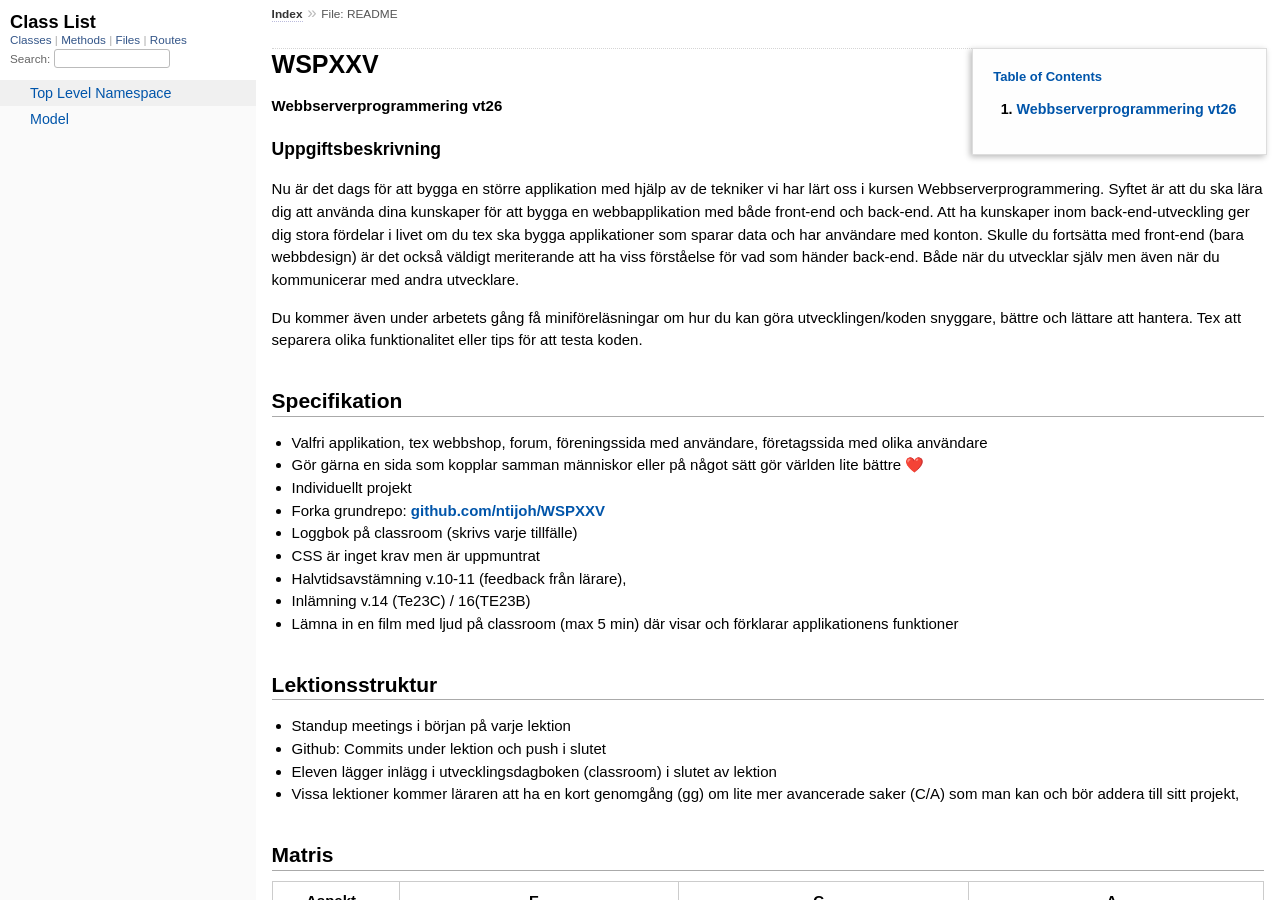
==== doc/index.html @ f721c24d "yardoc på app.rb" ====
<!DOCTYPE html>
<html>
  <head>
    <meta charset="UTF-8">
<meta name="viewport" content="width=device-width, initial-scale=1.0">
<title>
  File: README
  
    &mdash; Documentation by YARD 0.9.38
  
</title>

  <link rel="stylesheet" href="css/style.css" type="text/css" />

  <link rel="stylesheet" href="css/common.css" type="text/css" />

<script type="text/javascript">
  pathId = "README";
  relpath = '';
</script>


  <script type="text/javascript" charset="utf-8" src="js/jquery.js"></script>

  <script type="text/javascript" charset="utf-8" src="js/app.js"></script>

  <script type="text/javascript" charset="utf-8" src="js/custom.js"></script>


  </head>
  <body>
    <div class="nav_wrap">
      <iframe id="nav" src="class_list.html?1"></iframe>
      <div id="resizer"></div>
    </div>

    <div id="main" tabindex="-1">
      <div id="header">
        <div id="menu">
  
    <a href="_index.html">Index</a> &raquo; 
    <span class="title">File: README</span>
  
</div>

        <div id="search">
  
    <a class="full_list_link" id="class_list_link"
        href="class_list.html">

        <svg width="24" height="24">
          <rect x="0" y="4" width="24" height="4" rx="1" ry="1"></rect>
          <rect x="0" y="12" width="24" height="4" rx="1" ry="1"></rect>
          <rect x="0" y="20" width="24" height="4" rx="1" ry="1"></rect>
        </svg>
    </a>
  
</div>
        <div class="clear"></div>
      </div>

      <div id="content"><div id='filecontents'>
<h1 id="label-WSPXXV">WSPXXV</h1>

<h4 id="label-Webbserverprogrammering+vt26">Webbserverprogrammering vt26</h4>

<h3 id="label-Uppgiftsbeskrivning">Uppgiftsbeskrivning</h3>

<p>Nu är det dags för att bygga en större applikation med hjälp av de tekniker vi har lärt oss i kursen Webbserverprogrammering. Syftet är att du ska lära dig att använda dina kunskaper för att bygga en webbapplikation med både front-end och back-end. Att ha kunskaper inom back-end-utveckling ger dig stora fördelar i livet om du tex ska bygga applikationer som sparar data och har användare med konton. Skulle du fortsätta med front-end (bara webbdesign) är det också väldigt meriterande att ha viss förståelse för vad som händer back-end. Både när du utvecklar själv men även när du kommunicerar med andra utvecklare.</p>

<p>Du kommer även under arbetets gång få miniföreläsningar om hur du kan göra utvecklingen/koden snyggare, bättre och lättare att hantera. Tex att separera olika funktionalitet eller tips för att testa koden.</p>

<h2 id="label-Specifikation">Specifikation</h2>
<ul><li>
<p>Valfri applikation, tex webbshop, forum, föreningssida med användare, företagssida med olika användare</p>
</li><li>
<p>Gör gärna en sida som kopplar samman människor eller på något sätt gör världen lite bättre ❤️</p>
</li><li>
<p>Individuellt projekt</p>
</li><li>
<p>Forka grundrepo: <a href="https://github.com/ntijoh/WSPXXV">github.com/ntijoh/WSPXXV</a></p>
</li><li>
<p>Loggbok på classroom (skrivs varje tillfälle)</p>
</li><li>
<p>CSS är inget krav men är uppmuntrat</p>
</li><li>
<p>Halvtidsavstämning v.10-11 (feedback från lärare),</p>
</li><li>
<p>Inlämning v.14 (Te23C) / 16(TE23B)</p>
</li><li>
<p>Lämna in en film med ljud på classroom (max 5 min) där visar och förklarar applikationens funktioner</p>
</li></ul>

<h2 id="label-Lektionsstruktur">Lektionsstruktur</h2>
<ul><li>
<p>Standup meetings i början på varje lektion</p>
</li><li>
<p>Github: Commits under lektion och push i slutet</p>
</li><li>
<p>Eleven lägger inlägg i utvecklingsdagboken (classroom) i slutet av lektion</p>
</li><li>
<p>Vissa lektioner kommer läraren att ha en kort genomgång (gg) om lite mer avancerade saker (C/A) som man kan och bör addera till sitt projekt,</p>
</li></ul>

<h2 id="label-Matris">Matris</h2>

<table role="table">
<thead>
<tr>
<th>Aspekt</th>
<th>E</th>
<th>C</th>
<th>A</th>
</tr>
</thead>
<tbody>
<tr>
<td>Dokumentation</td>
<td>Tillsammans med läraren dokumenterar du **översiktligt** din applikations funktionalitet, utvecklingsprocess och säkerhet och använder **med viss säkerhet *enkel*** terminologi.</td>
<td>Med läraren som bollplank dokumenterar du **utförligt** din applikations funktionalitet, utvecklingsprocess och säkerhet och använder **med viss säkerhet** ***korrekt*** terminologi.</td>
<td>Med läraren som bollplank dokumenterar du **utförligt  och nyanserat** din applikations funktionalitet, utvecklingsprocess och säkerhet och **använder med säkerhet *korrekt*** terminologi.</td>
</tr>
<tr>
<td>Arkitektur</td>
<td>Tillsammans med läraren utvecklar du en applikation där koden har en <strong>enkel</strong> kodstruktur.</td>
<td>Med läraren som bollplank utvecklar du en applikation där koden har en <strong>god</strong> kodstruktur.</td>
<td>Med läraren som bollplank utvecklar du en applikation där koden **följer MVC** och **följer en given kodstandard.**</td>
</tr>
<tr>
<td>Funktionalitet</td>
<td>Tillsammans med läraren  utvecklar du en applikation med <strong>enkel</strong> funktionalitet.</td>
<td>Med läraren som bollplank utvecklar du en applikation med <strong>inloggningssystem</strong> och **tillfredsställande** funktionalitet.</td>
<td>Med läraren som bollplank utvecklar du en applikation med ett <strong>inloggningssystem</strong> och <strong>komplex</strong> funktionalitet.</td>
</tr>
<tr>
<td>Datalagring</td>
<td>Tillsammans med läraren  utvecklar du en applikation som använder en <strong>enkel</strong> lösning för att spara data mellan sidvisningar.</td>
<td>Med läraren som bollplank utvecklar du en applikation som använder en e**nkel databaslösning** för att spara data mellan sidvisningar.</td>
<td>Med läraren som bollplank utvecklar du en applikation som använder en **komplex databaslösning** för att spara data mellan sidvisningar.</td>
</tr>
<tr>
<td>Säkerhet</td>
<td>Tillsammans med läraren vidtar du <strong>enkla</strong> åtgärder för att förhindra att applikationen utnyttjas.</td>
<td>Med läraren som bollplank vidtar du **lite mer avancerade** åtgärder för att förhindra att applikationen utnyttjas.</td>
<td>Med läraren som bollplank vidtar du <strong>avancerade</strong> åtgärder för att förhindra att applikationen utnyttjas.</td>
</tr>
</tbody>
</table>

<h3 id="label-E-niv-C3-A5">E-nivå</h3>

<p>Gemensamt för samtliga aspekter på E-nivå är en brist på självständighet. Detta innebär att den efterfågade funktionaliteten i aspekterna nedan kan till viss del tagits fram tillsammans med läraren.</p>

<h3 id="label-C-niv-C3-A5">C-nivå</h3>

<p>Gemensamt för samtliga aspekter på C-nivå är större grad av självständighet än på E-nivå.</p>

<h3 id="label-A-niv-C3-A5">A-nivå</h3>

<p>Gemensamt för samtliga aspekter på A-nivå är en större grad av självständighet än på E-nivå.</p>

<h2 id="label-Dokumentation">Dokumentation</h2>

<table role="table">
<thead>
<tr>
<th>E</th>
<th>C</th>
<th>A</th>
</tr>
</thead>
<tbody>
<tr>
<td>Tillsammans med läraren dokumenterar du **översiktligt** din applikations funktionalitet, utvecklingsprocess och säkerhet och använder **med viss säkerhet *enkel*** terminologi.</td>
<td>Med läraren som bollplank dokumenterar du **utförligt** din applikations funktionalitet, utvecklingsprocess och säkerhet och använder **med viss säkerhet** ***korrekt*** terminologi.</td>
<td>Med läraren som bollplank dokumenterar du **utförligt  och nyanserat** din applikations funktionalitet, utvecklingsprocess och säkerhet och **använder med säkerhet *korrekt*** terminologi.</td>
</tr>
</tbody>
</table>

<h3 id="label-E-niv-C3-A5">E-nivå</h3>

<p>Eleven har en enkel beskrivning över applikationens funktionalitet (en enkel domänbeskrivning) och ett enkelt er-diagram. Eleven har svårt för begrepp som t.ex <em>route</em>, <em>resurs</em>, <em>vy</em>, <em>entitet</em>. Eleven commitar/pushar sin kod till Github varje vecka. Vid lektionens slut sammanfattar eleven enkelt dagens arbete i text och bild i sitt dokument på classroom.</p>

<h3 id="label-C-niv-C3-A5">C-nivå</h3>

<p>Eleven har utförlig domänbeskrivning som beskriver olika användares behörigheter, och ett korrekt er-diagram. Eleven har svårt för mer avancerade begrepp som <em>RESTFUL</em> och <em>kardinalitet</em>. Vid lektionens slut sammanfattar eleven dagens arbete i text och bild i sitt dokument på classroom.</p>

<h3 id="label-A-niv-C3-A5">A-nivå</h3>

<p>Eleven har domänbeskrivning likt C-nivå, och använder obehinrdat de flesta begrepp. Applikationens routes är även dokumenterade enligt tex Yardoc. Vid lektionens slut sammanfattar eleven detaljerat dagens arbete i text och bild i sitt dokument på classroom.</p>

<h2 id="label-Arkitektur">Arkitektur</h2>

<table role="table">
<thead>
<tr>
<th>E</th>
<th>C</th>
<th>A</th>
</tr>
</thead>
<tbody>
<tr>
<td>Tillsammans med läraren utvecklar du en applikation där koden har en <strong>enkel</strong> kodstruktur.</td>
<td>Med läraren som bollplank utvecklar du en applikation där koden har en <strong>god</strong> kodstruktur.</td>
<td>Med läraren som bollplank utvecklar du en applikation där koden **följer MVC** och **följer en given kodstandard.**</td>
</tr>
</tbody>
</table>

<h3 id="label-E-niv-C3-A5">E-nivå</h3>

<p>Eleven har i stort sett all logik i <code>app.rb</code>,.</p>

<p>Eleven kan upprepa logik som t.ex databasuppkopplingar och valideringar i flera routes snarare än använda <code>before-block</code>.</p>

<p>Elevens vyer/routes följer ingen tydlig namngivning</p>

<h3 id="label-C-niv-C3-A5">C-nivå</h3>

<p>Eleven har god separation av olika sorters logik.</p>

<p>Eleven har t.ex helper-funktioner för db-uppkoppling, använder before-block och har en någotsånär DRY-kod.</p>

<p>Eleven följer någotsånär REST och har en tydlig namngivning av vyer/routes.</p>

<h3 id="label-A-niv-C3-A5">A-nivå</h3>

<p>Eleven följer MVC. I controllerns finns ingen SQL-kod istället är funktionaliteten utflyttad till modellfiler.</p>

<p>Eleven följer REST fullt ut.</p>

<h2 id="label-Funktionalitet">Funktionalitet</h2>

<table role="table">
<thead>
<tr>
<th>E</th>
<th>C</th>
<th>A</th>
</tr>
</thead>
<tbody>
<tr>
<td>Tillsammans med läraren  utvecklar du en applikation med <strong>enkel</strong> funktionalitet.</td>
<td>Med läraren som bollplank utvecklar du en applikation med <strong>inloggningssystem</strong> och **tillfredsställande** funktionalitet.</td>
<td>Med läraren som bollplank utvecklar du en applikation med ett <strong>inloggningssystem</strong> och <strong>komplex</strong> funktionalitet.</td>
</tr>
</tbody>
</table>

<h3 id="label-E-niv-C3-A5">E-nivå</h3>

<p>Applikationen erbjuder ett enkelt CRUD-gränssnitt (åtminstone Create/Show/Delete) för någon resurs.</p>

<h3 id="label-C-niv-C3-A5">C-nivå</h3>

<p>Applikationen erbjuder ett enkelt CRUD-gränssnitt för några resurser, varav minst en har en association/relation till en annan resurs.</p>

<p>Appliktionen har ett inloggninssystem, och det finns skillnad på vad man kan göra beroende på om man är inloggad eller ej.</p>

<h3 id="label-A-niv-C3-A5">A-nivå</h3>

<p>Applikationen erbjuder ett CRUD-gränssnit för flera resurser, där flera har associationer/relationer till varandra. Vid uppdatering och borttagning av relaterade resurser förändras även kopplade resurser där så är nödvändigt (t.ex genom <code>ON DELETE CASCADE</code>-liknande funktinalitet).</p>

<p>Inloggningssystemet skiljer på vad oinloggade och inloggade användare kan göra, och implementerar ett enkelt behörighetssystem (t.ex guest-user, standard-user, admin).</p>

<p>Eleven använder automatiserade tester (cypress) för att testa någon funktionalitet i applikationen.</p>

<h2 id="label-Datalagring">Datalagring</h2>

<table role="table">
<thead>
<tr>
<th>E</th>
<th>C</th>
<th>A</th>
</tr>
</thead>
<tbody>
<tr>
<td>Tillsammans med läraren  utvecklar du en applikation som använder en <strong>enkel</strong> lösning för att spara data mellan sidvisningar.</td>
<td>Med läraren som bollplank utvecklar du en applikation som använder en e**nkel databaslösning** för att spara data mellan sidvisningar.</td>
<td>Med läraren som bollplank utvecklar du en applikation som använder en **komplex databaslösning** för att spara data mellan sidvisningar.</td>
</tr>
</tbody>
</table>

<h3 id="label-E-niv-C3-A5">E-nivå</h3>

<p>Eleven har en databas med minst en, korrekt formaterad, tabell (eller eventuellt, i nödfall, enbart sessioner)</p>

<h3 id="label-C-niv-C3-A5">C-nivå</h3>

<p>Eleven har en databas med flera tabeller, varav minst två har relationer med varandra</p>

<h3 id="label-A-niv-C3-A5">A-nivå</h3>

<p>Eleven har en databas med flera tabeller. Det finns minst en många-till-många-relation (mha en relationstabell). Eleven använder JOINs på minst 1 SQL-fråga.</p>

<h2 id="label-S-C3-A4kerhet">Säkerhet</h2>

<table role="table">
<thead>
<tr>
<th>E</th>
<th>C</th>
<th>A</th>
</tr>
</thead>
<tbody>
<tr>
<td>Tillsammans med läraren vidtar du <strong>enkla</strong> åtgärder för att förhindra att applikationen utnyttjas.</td>
<td>Med läraren som bollplank vidtar du **lite mer avancerade** åtgärder för att förhindra att applikationen utnyttjas.</td>
<td>Med läraren som bollplank vidtar du <strong>avancerade</strong> åtgärder för att förhindra att applikationen utnyttjas.</td>
</tr>
</tbody>
</table>

<h3 id="label-E-niv-C3-A5">E-nivå</h3>

<p>Om eleven har ett inloggningssystem kontrollerar hen användarnamn/lösenord (eventuellt hårdkodade).</p>

<p>Om eleven har ett inloggningssystem kontrollerar hen åtminstone någon get-route.</p>

<h3 id="label-C-niv-C3-A5">C-nivå</h3>

<p>Eleven har ett inloggningssystem, med hashade lösenord i databasen. Eleven säkrar upp routes (både <code>get</code> och <code>post</code> (både inloggning och att användaren “äger” resursen)</p>

<p>Eleven validerar och escapar användarinput</p>

<h3 id="label-A-niv-C3-A5">A-nivå</h3>

<p>Eleven har ett inloggninssystem med hashade lösenord i databasen. Eleven säkrar upp routes och implementerar t.ex logging kring inloggningsförsök och cool-down eller liknande vid hackningsförsök. Eventuellt implementerar eleven “strong params” mha black/whitelist (valbart). Eleven kan även använda sig av Sinatras CSRF-funktionalitet(valbart).</p>
</div></div>

      <div id="footer">
  Generated on Sat Apr  4 10:25:36 2026 by
  <a href="https://yardoc.org" title="Yay! A Ruby Documentation Tool" target="_parent">yard</a>
  0.9.38 (ruby-3.3.5).
</div>

    </div>
  </body>
</html>
---- doc/css/style.css ----
html {
  width: 100%;
  height: 100%;
}
body {
  font-family: "Lucida Sans", "Lucida Grande", Verdana, Arial, sans-serif;
  font-size: 13px;
  width: 100%;
  margin: 0;
  padding: 0;
  display: flex;
}

#nav {
  position: relative;
  width: 100%;
  height: 100%;
  border: 0;
  border-right: 1px dotted #eee;
  overflow: auto;
}
.nav_wrap {
  margin: 0;
  padding: 0;
  width: 20%;
  height: 100%;
  position: relative;
  display: flex;
  flex-shrink: 0;
}
#resizer {
  position: absolute;
  right: -5px;
  top: 0;
  width: 10px;
  height: 100%;
  cursor: col-resize;
  z-index: 9999;
}
#main {
  flex: 5 1;
  outline: none;
  position: relative;
  background: #fff;
  padding: 1.2em;
  padding-top: 0.2em;
  box-sizing: border-box;
}

@media (max-width: 920px) {
  body { display: block; }
  .nav_wrap { width: 80vw !important; top: 0; right: 0; overflow: visible; position: absolute; }
  #resizer { display: none; }
  #nav {
    z-index: 9999;
    background: #fff;
    display: none;
    position: absolute;
    top: 40px;
    right: 12px;
    width: 500px;
    max-width: 80%;
    height: 80%;
    overflow-y: scroll;
    border: 1px solid #999;
    border-collapse: collapse;
    box-shadow: -7px 5px 25px #aaa;
    border-radius: 2px;
  }
}

@media (min-width: 920px) {
  body { height: 100%; overflow: hidden; }
  #main { height: 100%; overflow: auto; }
  #search { display: none; }
}

@media (max-width: 320px) {
  body { height: 100%; overflow: hidden; overflow-wrap: break-word; }
  #main { height: 100%; overflow: auto; }
}

#main img { max-width: 100%; }
h1 { font-size: 25px; margin: 1em 0 0.5em; padding-top: 4px; border-top: 1px dotted #d5d5d5; }
h1.noborder { border-top: 0px; margin-top: 0; padding-top: 4px; }
h1.title { margin-bottom: 10px; }
h1.alphaindex { margin-top: 0; font-size: 22px; }
h2 {
  padding: 0;
  padding-bottom: 3px;
  border-bottom: 1px #aaa solid;
  font-size: 1.4em;
  margin: 1.8em 0 0.5em;
  position: relative;
}
h2 small { font-weight: normal; font-size: 0.7em; display: inline; position: absolute; right: 0; }
h2 small a {
  display: block;
  height: 20px;
  border: 1px solid #aaa;
  border-bottom: 0;
  border-top-left-radius: 5px;
  background: #f8f8f8;
  position: relative;
  padding: 2px 7px;
}
a { font-weight: 550; }
.clear { clear: both; }
.inline { display: inline; }
.inline p:first-child { display: inline; }
.docstring, .tags, #filecontents { font-size: 15px; line-height: 1.5145em; }
.docstring p > code, .docstring p > tt, .tags p > code, .tags p > tt {
  color: #c7254e; background: #f9f2f4; padding: 2px 4px; font-size: 1em;
  border-radius: 4px;
}
.docstring h1, .docstring h2, .docstring h3, .docstring h4 { padding: 0; border: 0; border-bottom: 1px dotted #bbb; }
.docstring h1 { font-size: 1.2em; }
.docstring h2 { font-size: 1.1em; }
.docstring h3, .docstring h4 { font-size: 1em; border-bottom: 0; padding-top: 10px; }
.summary_desc .object_link a, .docstring .object_link a {
  font-family: monospace; font-size: 1.05em;
  color: #05a; background: #EDF4FA; padding: 2px 4px; font-size: 1em;
  border-radius: 4px;
}
.rdoc-term { padding-right: 25px; font-weight: bold; }
.rdoc-list p { margin: 0; padding: 0; margin-bottom: 4px; }
.summary_desc pre.code .object_link a, .docstring pre.code .object_link a {
  padding: 0px; background: inherit; color: inherit; border-radius: inherit;
}

/* style for <table> */
#filecontents table, .docstring table { border-collapse: collapse; }
#filecontents table th, #filecontents table td,
.docstring table th, .docstring table td { border: 1px solid #ccc; padding: 8px; padding-right: 17px; }
#filecontents table tr:nth-child(odd),
.docstring table tr:nth-child(odd) { background: #eee; }
#filecontents table tr:nth-child(even),
.docstring table tr:nth-child(even) { background: #fff; }
#filecontents table th, .docstring table th { background: #fff; }

/* style for <ul> */
#filecontents li > p, .docstring li > p { margin: 0px; }
#filecontents ul, .docstring ul { padding-left: 20px; }
/* style for <dl> */
#filecontents dl, .docstring dl { border: 1px solid #ccc; }
#filecontents dt, .docstring dt { background: #ddd; font-weight: bold; padding: 3px 5px; }
#filecontents dd, .docstring dd { padding: 5px 0px; margin-left: 18px; }
#filecontents dd > p, .docstring dd > p { margin: 0px; }

.note {
  color: #222;
  margin: 20px 0;
  padding: 10px;
  border: 1px solid #eee;
  border-radius: 3px;
  display: block;
}
.docstring .note {
  border-left-color: #ccc;
  border-left-width: 5px;
}
.note.todo { background: #ffffc5; border-color: #ececaa; }
.note.returns_void { background: #efefef; }
.note.deprecated { background: #ffe5e5; border-color: #e9dada; }
.note.title.deprecated { background: #ffe5e5; border-color: #e9dada; }
.note.private { background: #ffffc5; border-color: #ececaa; }
.note.title { padding: 3px 6px; font-size: 0.9em; font-family: "Lucida Sans", "Lucida Grande", Verdana, Arial, sans-serif; display: inline; }
.summary_signature + .note.title { margin-left: 7px; }
h1 .note.title { font-size: 0.5em; font-weight: normal; padding: 3px 5px; position: relative; top: -3px; text-transform: capitalize; }
.note.title { background: #efefef; }
.note.title.constructor { color: #fff; background: #6a98d6; border-color: #6689d6; }
.note.title.writeonly { color: #fff; background: #45a638; border-color: #2da31d; }
.note.title.readonly { color: #fff; background: #6a98d6; border-color: #6689d6; }
.note.title.private { background: #d5d5d5; border-color: #c5c5c5; }
.note.title.not_defined_here { background: transparent; border: none; font-style: italic; }
.discussion .note { margin-top: 6px; }
.discussion .note:first-child { margin-top: 0; }

h3.inherited {
  font-style: italic;
  font-family: "Lucida Sans", "Lucida Grande", Verdana, Arial, sans-serif;
  font-weight: normal;
  padding: 0;
  margin: 0;
  margin-top: 12px;
  margin-bottom: 3px;
  font-size: 13px;
}
p.inherited {
  padding: 0;
  margin: 0;
  margin-left: 25px;
}

.box_info dl {
  margin: 0;
  border: 0;
  width: 100%;
  font-size: 1em;
  display: flex;
}
.box_info dl dt {
  flex-shrink: 0;
  width: 100px;
  text-align: right;
  font-weight: bold;
  border: 1px solid #aaa;
  border-width: 1px 0px 0px 1px;
  padding: 6px 0;
  padding-right: 10px;
}
.box_info dl dd {
  flex-grow: 1;
  max-width: 420px;
  padding: 6px 0;
  padding-right: 20px;
  border: 1px solid #aaa;
  border-width: 1px 1px 0 0;
  overflow: hidden;
  position: relative;
}
.box_info dl:last-child > * {
  border-bottom: 1px solid #aaa;
}
.box_info dl:nth-child(odd) > * { background: #eee; }
.box_info dl:nth-child(even) > * { background: #fff; }
.box_info dl > * { margin: 0; }

ul.toplevel { list-style: none; padding-left: 0; font-size: 1.1em; }
.index_inline_list { padding-left: 0; font-size: 1.1em; }

.index_inline_list li {
  list-style: none;
  display: inline-block;
  padding: 0 12px;
  line-height: 30px;
  margin-bottom: 5px;
}

dl.constants { margin-left: 10px; }
dl.constants dt { font-weight: bold; font-size: 1.1em; margin-bottom: 5px; }
dl.constants.compact dt { display: inline-block; font-weight: normal }
dl.constants dd { width: 75%; white-space: pre; font-family: monospace; margin-bottom: 18px; }
dl.constants .docstring .note:first-child { margin-top: 5px; }

.summary_desc {
  margin-left: 32px;
  display: block;
  font-family: sans-serif;
  font-size: 1.1em;
  margin-top: 8px;
  line-height: 1.5145em;
  margin-bottom: 0.8em;
}
.summary_desc tt { font-size: 0.9em; }
dl.constants .note { padding: 2px 6px; padding-right: 12px; margin-top: 6px; }
dl.constants .docstring { margin-left: 32px; font-size: 0.9em; font-weight: normal; }
dl.constants .tags { padding-left: 32px; font-size: 0.9em; line-height: 0.8em; }
dl.constants .discussion *:first-child { margin-top: 0; }
dl.constants .discussion *:last-child { margin-bottom: 0; }

.method_details { border-top: 1px dotted #ccc; margin-top: 25px; padding-top: 0; }
.method_details.first { border: 0; margin-top: 5px; }
.method_details.first h3.signature { margin-top: 1em; }
p.signature, h3.signature {
  font-size: 1.1em; font-weight: normal; font-family: Monaco, Consolas, Courier, monospace;
  padding: 6px 10px; margin-top: 1em;
  background: #E8F4FF; border: 1px solid #d8d8e5; border-radius: 5px;
}
p.signature tt,
h3.signature tt { font-family: Monaco, Consolas, Courier, monospace; }
p.signature .overload,
h3.signature .overload { display: block; }
p.signature .extras,
h3.signature .extras { font-weight: normal; font-family: sans-serif; color: #444; font-size: 1em; }
p.signature .not_defined_here,
h3.signature .not_defined_here,
p.signature .aliases,
h3.signature .aliases { display: block; font-weight: normal; font-size: 0.9em; font-family: sans-serif; margin-top: 0px; color: #555; }
p.signature .aliases .names,
h3.signature .aliases .names { font-family: Monaco, Consolas, Courier, monospace; font-weight: bold; color: #000; font-size: 1.2em; }

.tags .tag_title { font-size: 1.05em; margin-bottom: 0; font-weight: bold; }
.tags .tag_title tt { color: initial; padding: initial; background: initial; }
.tags ul { margin-top: 5px; padding-left: 30px; list-style: square; }
.tags ul li { margin-bottom: 3px; }
.tags ul .name { font-family: monospace; font-weight: bold; }
.tags ul .note { padding: 3px 6px; }
.tags { margin-bottom: 12px; }

.tags .examples .tag_title { margin-bottom: 10px; font-weight: bold; }
.tags .examples .inline p { padding: 0; margin: 0; font-weight: bold; font-size: 1em; }
.tags .examples .inline p:before { content: "▸"; font-size: 1em; margin-right: 5px; }

.tags .overload .overload_item { list-style: none; margin-bottom: 25px; }
.tags .overload .overload_item .signature {
  padding: 2px 8px;
  background: #F1F8FF; border: 1px solid #d8d8e5; border-radius: 3px;
}
.tags .overload .signature { margin-left: -15px; font-family: monospace; display: block; font-size: 1.1em; }
.tags .overload .docstring { margin-top: 15px; }

.defines { display: none; }

#method_missing_details .notice.this { position: relative; top: -8px; color: #888; padding: 0; margin: 0; }

.showSource { font-size: 0.9em; }
.showSource a, .showSource a:visited { text-decoration: none; color: #666; }

#content a, #content a:visited { text-decoration: none; color: #05a; }
#content a:hover { background: #ffffa5; }

ul.summary {
  list-style: none;
  font-family: monospace;
  font-size: 1em;
  line-height: 1.5em;
  padding-left: 0px;
}
ul.summary a, ul.summary a:visited {
  text-decoration: none; font-size: 1.1em;
}
ul.summary li { margin-bottom: 5px; }
.summary_signature { padding: 4px 8px; background: #f8f8f8; border: 1px solid #f0f0f0; border-radius: 5px; }
.summary_signature:hover { background: #CFEBFF; border-color: #A4CCDA; cursor: pointer; }
.summary_signature.deprecated { background: #ffe5e5; border-color: #e9dada; }
ul.summary.compact li { display: inline-block; margin: 0px 5px 0px 0px; line-height: 2.6em;}
ul.summary.compact .summary_signature { padding: 5px 7px; padding-right: 4px; }
#content .summary_signature:hover a,
#content .summary_signature:hover a:visited {
  background: transparent;
  color: #049;
}

p.inherited a { font-family: monospace; font-size: 0.9em; }
p.inherited { word-spacing: 5px; font-size: 1.2em; }

p.children { font-size: 1.2em; }
p.children a { font-size: 0.9em; }
p.children strong { font-size: 0.8em; }
p.children strong.modules { padding-left: 5px; }

ul.fullTree { display: none; padding-left: 0; list-style: none; margin-left: 0; margin-bottom: 10px; }
ul.fullTree ul { margin-left: 0; padding-left: 0; list-style: none; }
ul.fullTree li { text-align: center; padding-top: 18px; padding-bottom: 12px; background: url([data-uri]) no-repeat top center; }
ul.fullTree li:first-child { padding-top: 0; background: transparent; }
ul.fullTree li:last-child { padding-bottom: 0; }
.showAll ul.fullTree { display: block; }
.showAll .inheritName { display: none; }

#search { position: absolute; right: 12px; top: 0px; z-index: 9000; }
#search a {
  display: block; float: left;
  padding: 4px 8px; text-decoration: none; color: #05a; fill: #05a;
  border: 1px solid #d8d8e5;
  border-bottom-left-radius: 3px; border-bottom-right-radius: 3px;
  background: #F1F8FF;
  box-shadow: -1px 1px 3px #ddd;
}
#search a:hover { background: #f5faff; color: #06b; fill: #06b; }
#search a.active {
  background: #568; padding-bottom: 20px; color: #fff; fill: #fff;
  border: 1px solid #457;
  border-top-left-radius: 5px; border-top-right-radius: 5px;
}
#search a.inactive { color: #999; fill: #999; }
.inheritanceTree, .toggleDefines {
  float: right;
  border-left: 1px solid #aaa;
  position: absolute; top: 0; right: 0;
  height: 100%;
  background: #f6f6f6;
  padding: 5px;
  min-width: 55px;
  text-align: center;
}

#menu { font-size: 1.3em; color: #bbb; }
#menu .title, #menu a { font-size: 0.7em; }
#menu .title a { font-size: 1em; }
#menu .title { color: #555; }
#menu a, #menu a:visited { color: #333; text-decoration: none; border-bottom: 1px dotted #bbd; }
#menu a:hover { color: #05a; }

#footer { margin-top: 15px; border-top: 1px solid #ccc; text-align: center; padding: 7px 0; color: #999; }
#footer a, #footer a:visited { color: #444; text-decoration: none; border-bottom: 1px dotted #bbd; }
#footer a:hover { color: #05a; }

#listing ul.alpha { font-size: 1.1em; }
#listing ul.alpha { margin: 0; padding: 0; padding-bottom: 10px; list-style: none; }
#listing ul.alpha li.letter { font-size: 1.4em; padding-bottom: 10px; }
#listing ul.alpha ul { margin: 0; padding-left: 15px; }
#listing ul small { color: #666; font-size: 0.7em; }

li.r1 { background: #f0f0f0; }
li.r2 { background: #fafafa; }

#content ul.summary li.deprecated .summary_signature a,
#content ul.summary li.deprecated .summary_signature a:visited { text-decoration: line-through; font-style: italic; }

#toc {
  position: relative;
  float: right;
  overflow-x: auto;
  right: -3px;
  margin-left: 20px;
  margin-bottom: 20px;
  padding: 20px; padding-right: 30px;
  max-width: 300px;
  z-index: 5000;
  background: #fefefe;
  border: 1px solid #ddd;
  box-shadow: -2px 2px 6px #bbb;
}
#toc .title { margin: 0; }
#toc ol { padding-left: 1.8em; }
#toc li { font-size: 1.1em; line-height: 1.7em; }
#toc > ol > li { font-size: 1.1em; font-weight: bold; }
#toc ol > li > ol { font-size: 0.9em; }
#toc ol ol > li > ol { padding-left: 2.3em; }
#toc ol + li { margin-top: 0.3em; }
#toc.hidden { padding: 10px; background: #fefefe; box-shadow: none; }
#toc.hidden:hover { background: #fafafa; }
#filecontents h1 + #toc.nofloat { margin-top: 0; }
@media (max-width: 560px) {
  #toc {
    margin-left: 0;
    margin-top: 16px;
    float: none;
    max-width: none;
  }
}

/* syntax highlighting */
.source_code { display: none; padding: 3px 8px; border-left: 8px solid #ddd; margin-top: 5px; }
#filecontents pre.code, .docstring pre.code, .source_code pre { font-family: monospace; }
#filecontents pre.code, .docstring pre.code { display: block; }
.source_code .lines { padding-right: 12px; color: #555; text-align: right; }
#filecontents pre.code, .docstring pre.code,
.tags pre.example {
  padding: 9px 14px;
  margin-top: 4px;
  border: 1px solid #e1e1e8;
  background: #f7f7f9;
  border-radius: 4px;
  font-size: 1em;
  overflow-x: auto;
  line-height: 1.2em;
}
pre.code { color: #000; tab-size: 2; }
pre.code .info.file { color: #555; }
pre.code .val { color: #036A07; }
pre.code .tstring_content,
pre.code .heredoc_beg, pre.code .heredoc_end,
pre.code .qwords_beg, pre.code .qwords_end, pre.code .qwords_sep,
pre.code .words_beg, pre.code .words_end, pre.code .words_sep,
pre.code .qsymbols_beg, pre.code .qsymbols_end, pre.code .qsymbols_sep,
pre.code .symbols_beg, pre.code .symbols_end, pre.code .symbols_sep,
pre.code .tstring, pre.code .dstring { color: #036A07; }
pre.code .fid, pre.code .rubyid_new, pre.code .rubyid_to_s,
pre.code .rubyid_to_sym, pre.code .rubyid_to_f,
pre.code .dot + pre.code .id,
pre.code .rubyid_to_i pre.code .rubyid_each { color: #0085FF; }
pre.code .comment { color: #0066FF; }
pre.code .const, pre.code .constant { color: #585CF6; }
pre.code .label,
pre.code .symbol { color: #C5060B; }
pre.code .kw,
pre.code .rubyid_require,
pre.code .rubyid_extend,
pre.code .rubyid_include { color: #0000FF; }
pre.code .ivar { color: #318495; }
pre.code .gvar,
pre.code .rubyid_backref,
pre.code .rubyid_nth_ref { color: #6D79DE; }
pre.code .regexp, .dregexp { color: #036A07; }
pre.code a { border-bottom: 1px dotted #bbf; }
/* inline code */
*:not(pre) > code {
	padding: 1px 3px 1px 3px;
	border: 1px solid #E1E1E8;
	background: #F7F7F9;
	border-radius: 4px;
}

/* Color fix for links */
#content .summary_desc pre.code .id > .object_link a, /* identifier */
#content .docstring pre.code .id > .object_link a { color: #0085FF; }
#content .summary_desc pre.code .const > .object_link a, /* constant */
#content .docstring pre.code .const > .object_link a { color: #585CF6; }
---- doc/css/common.css ----
/* Override this file with custom rules */
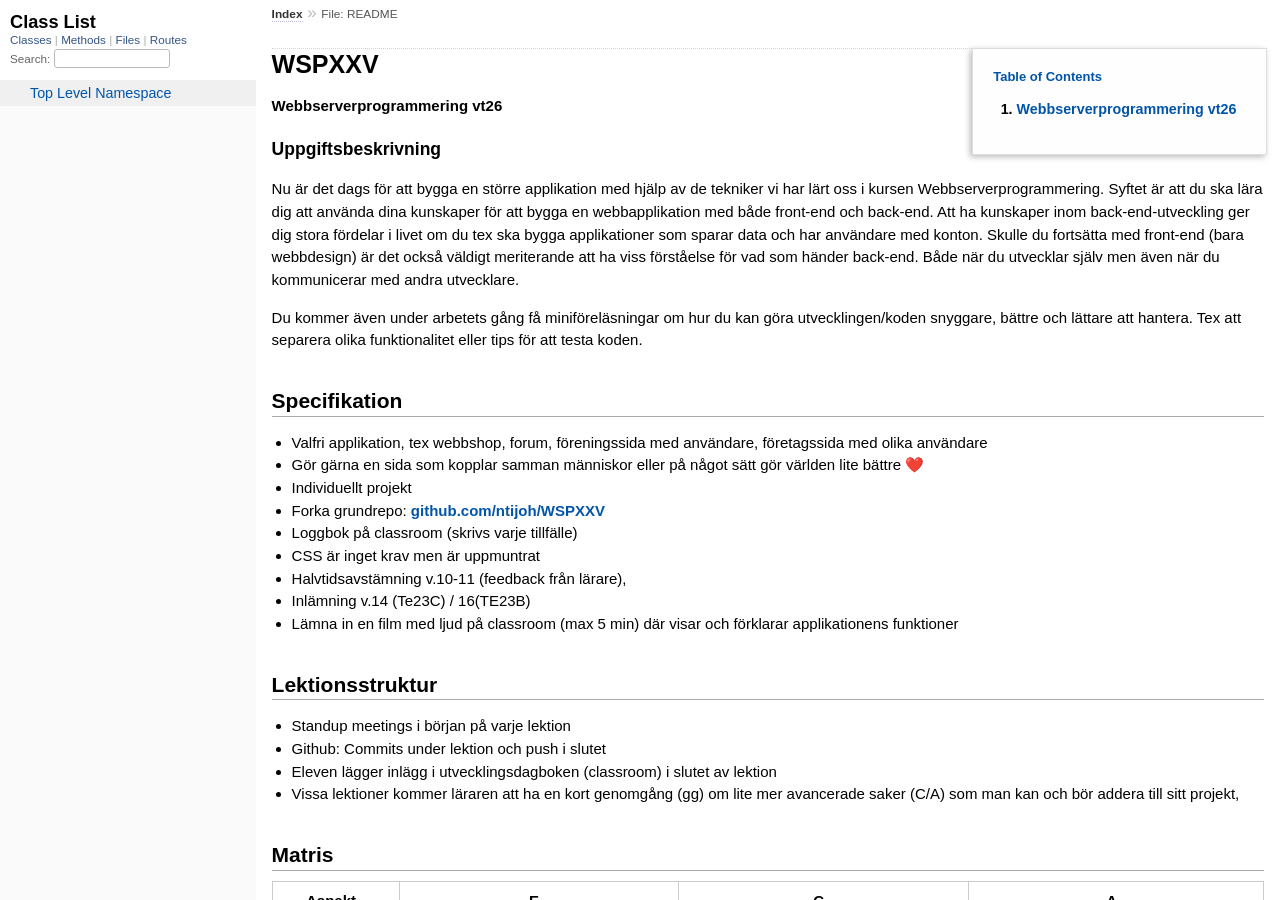
==== commit 0b8a8b9a: "Model.rb dokumentera och yardock 100%" ====
--- a/doc/index.html
+++ b/doc/index.html
@@ -336,7 +336,7 @@
 </div></div>
 
       <div id="footer">
-  Generated on Sat Apr  4 10:25:36 2026 by
+  Generated on Sat Apr  4 12:36:37 2026 by
   <a href="https://yardoc.org" title="Yay! A Ruby Documentation Tool" target="_parent">yard</a>
   0.9.38 (ruby-3.3.5).
 </div>
